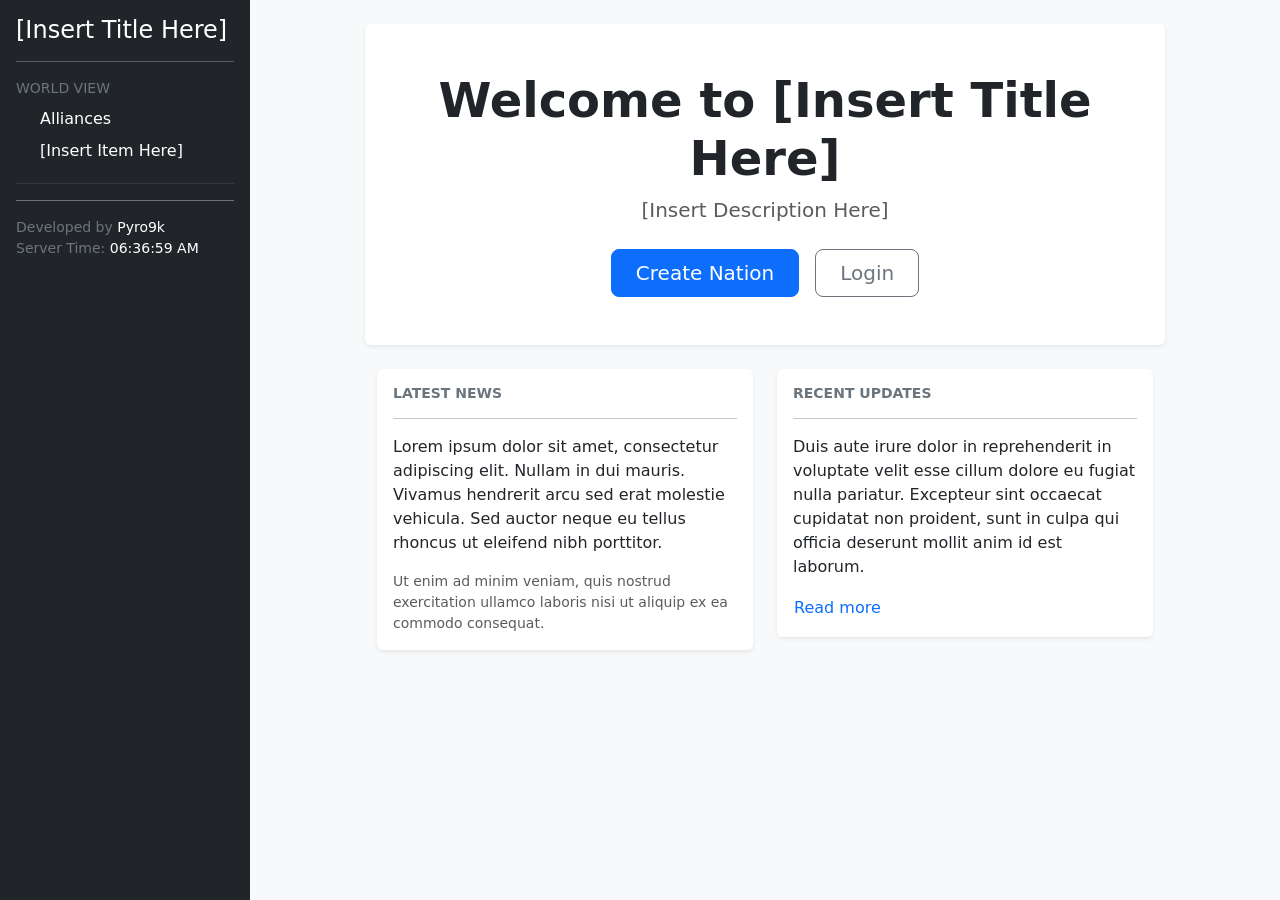
==== index.html @ dd0cb606 "first commit" ====
<!DOCTYPE html>
<html lang="en">

<head>
    <meta charset="UTF-8">
    <meta name="viewport" content="width=device-width, initial-scale=1.0">
    <title>Document</title>
    <!-- Bootstrap Stylesheet -->
    <link href="https://cdn.jsdelivr.net/npm/bootstrap@5.3.8/dist/css/bootstrap.min.css" rel="stylesheet"
        integrity="sha384-sRIl4kxILFvY47J16cr9ZwB07vP4J8+LH7qKQnuqkuIAvNWLzeN8tE5YBujZqJLB" crossorigin="anonymous">

    <!-- Custom Stylesheet -->
    <link rel="stylesheet" href="assets/css/style.css">
</head>

<body class="bg-light">

    <div class="container-fluid p-0">
        <!-- Sidebar -->
        <div class="sidebar bg-dark text-white p-3">
            <h4>[Insert Title Here]</h4>
            <hr>

            <!-- World View -->
            <div class="mb-3" id="worldView">
                <p class="text-uppercase text-secondary small mb-1">World View</p>

                <ul class="nav flex-column ms-3">
                    <li class="nav-item"><a href="/assets/html/alliances.html" class="nav-link text-white px-2 py-1">Alliances</a></li>
                    <li class="nav-item"><a href="assets/html/construction.html" class="nav-link text-white px-2 py-1">[Insert Item Here]</a></li>
                </ul>
            </div>
            <hr class="border-secondary opacity-25">

            <!-- Government -->
            <div class=" hide mb-3" id="government">
                <p class="text-uppercase text-secondary small mb-1">Government</p>

                <ul class="nav flex-column ms-3">
                    <li class="nav-item"><a href="/assets/html/nationView.html" class="nav-link text-white px-2 py-1">Nation View</a></li>
                    <li class="nav-item"><a href="assets/html/construction.html" class="nav-link text-white px-2 py-1">Policies</a></li>
                </ul>
            </div>
            <hr class="hide border-secondary opacity-25">

            <!-- Military -->
            <div class=" hide mb-3" id="military">
                <p class="text-uppercase text-secondary small mb-1">Military</p>
            
                <ul class="nav flex-column ms-3">
                    <li class="nav-item"><a href="assets/html/militaryOverview.html" class="nav-link text-white px-2 py-1">Military Overview</a></li>
                    <li class="nav-item"><a href="assets/html/construction.html" class="nav-link text-white px-2 py-1">[Insert Item Here]</a></li>
                </ul>
            </div>


            <div class="sidebar-footer mt-auto pt-3 border-top border-secondary">
                <p class="small text-secondary mb-0">Developed by <span class="text-white">Pyro9k</span></p>
                <p class="small text-secondary mb-1">Server Time: <span class="text-white" id="serverTime"></span></p>
                
            </div>
        </div>

        <!-- Main Content -->
        <div class="main d-flex flex-column">

            <!-- Topbar -->
            <nav class="hide navbar navbar-dark bg-dark px-3 shadow-sm topbar d-flex flex-column align-items-stretch">
            
                <div class="d-flex justify-content-between align-items-center w-100 py-2">
                    <div class="navbar-brand-wrapper">
                        <span class="navbar-brand mb-0 h5">[Insert Title Here]</span>
                    </div>
            
                    <div class="topbar-right">
                        <button class="btn btn-outline-danger btn-sm py-2" >Logout</button>
                    </div>
                </div>
            
                <div class="d-flex justify-content-center border-secondary mt-1 pt-1">
                    <div class="resource-item mx-3">
                        <small class="text-secondary">Money:</small>
                        <small class="text-success fw-bold">$50,000</small>
                    </div>
                    <div class="resource-item mx-3">
                        <small class="text-secondary">Food:</small>
                        <small class="text-warning fw-bold">1,200</small>
                    </div>
                    <div class="resource-item mx-3">
                        <small class="text-secondary">Population:</small>
                        <small class="text-info fw-bold">85,000</small>
                    </div>
                </div>
            
            </nav>

            
                <!-- Main card -->
                <div class="p-4">
            
                    <div class="bg-white p-5 rounded shadow-sm mb-4 text-center mx-auto" style="max-width: 800px;">
                        <h1 class="display-5 fw-bold" >Welcome to [Insert Title Here]</h1>
                        <p class="lead text-muted">[Insert Description Here]</p>
                        <div class="d-grid gap-2 d-md-flex justify-content-md-center mt-4">
                            <button class="btn btn-primary btn-lg px-4 me-md-2" type="button"><a href="assets/html/createNation.html" class="text-white text-decoration-none">Create Nation</a></button>
                            <button class="btn btn-outline-secondary btn-lg px-4" type="button">Login</button>
                        </div>
                    </div>

                    <!-- Info Cards -->
                    <div class="row mx-auto" style="max-width: 800px;">
                        <div class="col-md-6 mb-4">
                            <div class="card border-0 shadow-sm">
                                <div class="card-body">
                                    <h5 class="card-title text-uppercase text-secondary small fw-bold">Latest News</h5>
                                    <hr>
                                    <p class="card-text">Lorem ipsum dolor sit amet, consectetur adipiscing elit. Nullam in dui
                                        mauris. Vivamus hendrerit arcu sed erat molestie vehicula. Sed auctor neque eu tellus
                                        rhoncus ut eleifend nibh porttitor.</p>
                                    <p class="card-text text-muted small">Ut enim ad minim veniam, quis nostrud exercitation ullamco
                                        laboris nisi ut aliquip ex ea commodo consequat.</p>
                                </div>
                            </div>
                        </div>
            
                        <div class="col-md-6 mb-4">
                            <div class="card border-0 shadow-sm">
                                <div class="card-body">
                                    <h5 class="card-title text-uppercase text-secondary small fw-bold">Recent Updates</h5>
                                    <hr>
                                    <p class="card-text">Duis aute irure dolor in reprehenderit in voluptate velit esse cillum
                                        dolore eu fugiat nulla pariatur. Excepteur sint occaecat cupidatat non proident, sunt in
                                        culpa qui officia deserunt mollit anim id est laborum.</p>
                                    <a href="#" class="btn btn-link p-0 text-decoration-none">Read more</a>
                                </div>
                            </div>
                        </div>
                    </div>
            
                </div>
        </div>

    </div>

    <!-- Bootstrap and custom stylesheets -->
    <script src="https://cdn.jsdelivr.net/npm/bootstrap@5.3.8/dist/js/bootstrap.bundle.min.js"
        integrity="sha384-FKyoEForCGlyvwx9Hj09JcYn3nv7wiPVlz7YYwJrWVcXK/BmnVDxM+D2scQbITxI"
        crossorigin="anonymous"></script>

    <script src="assets/js/index.js">

    </script>
</body>

</html>
---- assets/css/style.css ----
* {
    margin: 0;
    padding: 0;
}

.hide {
    display: none !important;
}

/* Sidebar Styles */

.sidebar {
    width: 250px;
    height: 100vh;
    position: fixed;
    top: 0;
    left: 0;
}

.sidebar .nav-link {
    border-radius: 5px;
    transition: 0.2s;
}

.sidebar .nav-link:hover {
    background: rgba(255, 255, 255, 0.1);
}

.nav-link.active {
    background: rgba(255, 255, 255, 0.1);
}

/* Main styles */

.main {
    margin-left: 250px;
    width: calc(100% - 250px);
    min-height: 100vh;
    display: flex;
    flex-direction: column;
}


.topbar {
    width: 100%;
    min-height: 50px;
    position: sticky;
    top: 0;
    z-index: 1000;
}
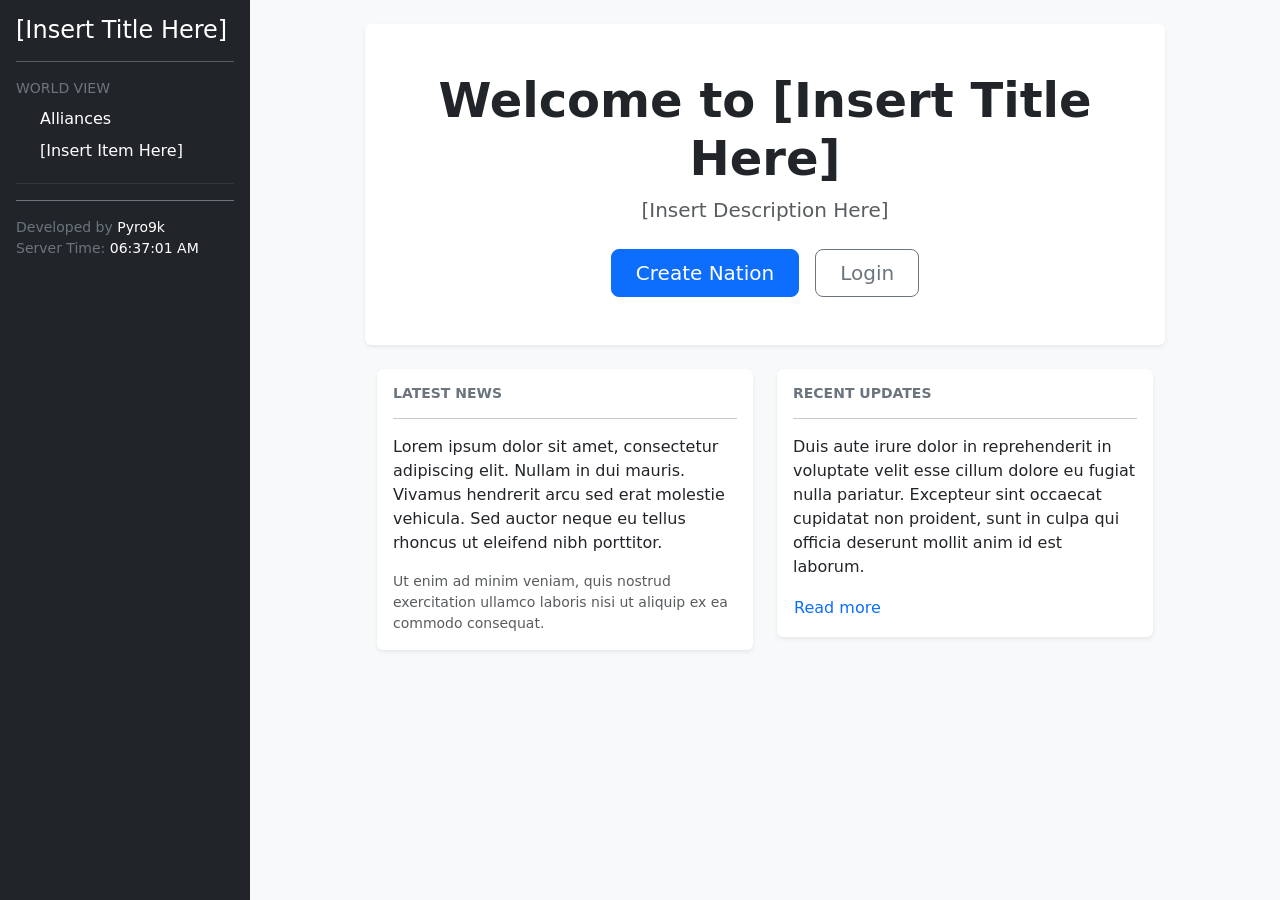
==== commit 6142d336: "edited details" ====
--- a/index.html
+++ b/index.html
@@ -26,7 +26,7 @@
                 <p class="text-uppercase text-secondary small mb-1">World View</p>
 
                 <ul class="nav flex-column ms-3">
-                    <li class="nav-item"><a href="/assets/html/alliances.html" class="nav-link text-white px-2 py-1">Alliances</a></li>
+                    <li class="nav-item"><a href="assets/html/alliances.html" class="nav-link text-white px-2 py-1">Alliances</a></li>
                     <li class="nav-item"><a href="assets/html/construction.html" class="nav-link text-white px-2 py-1">[Insert Item Here]</a></li>
                 </ul>
             </div>
